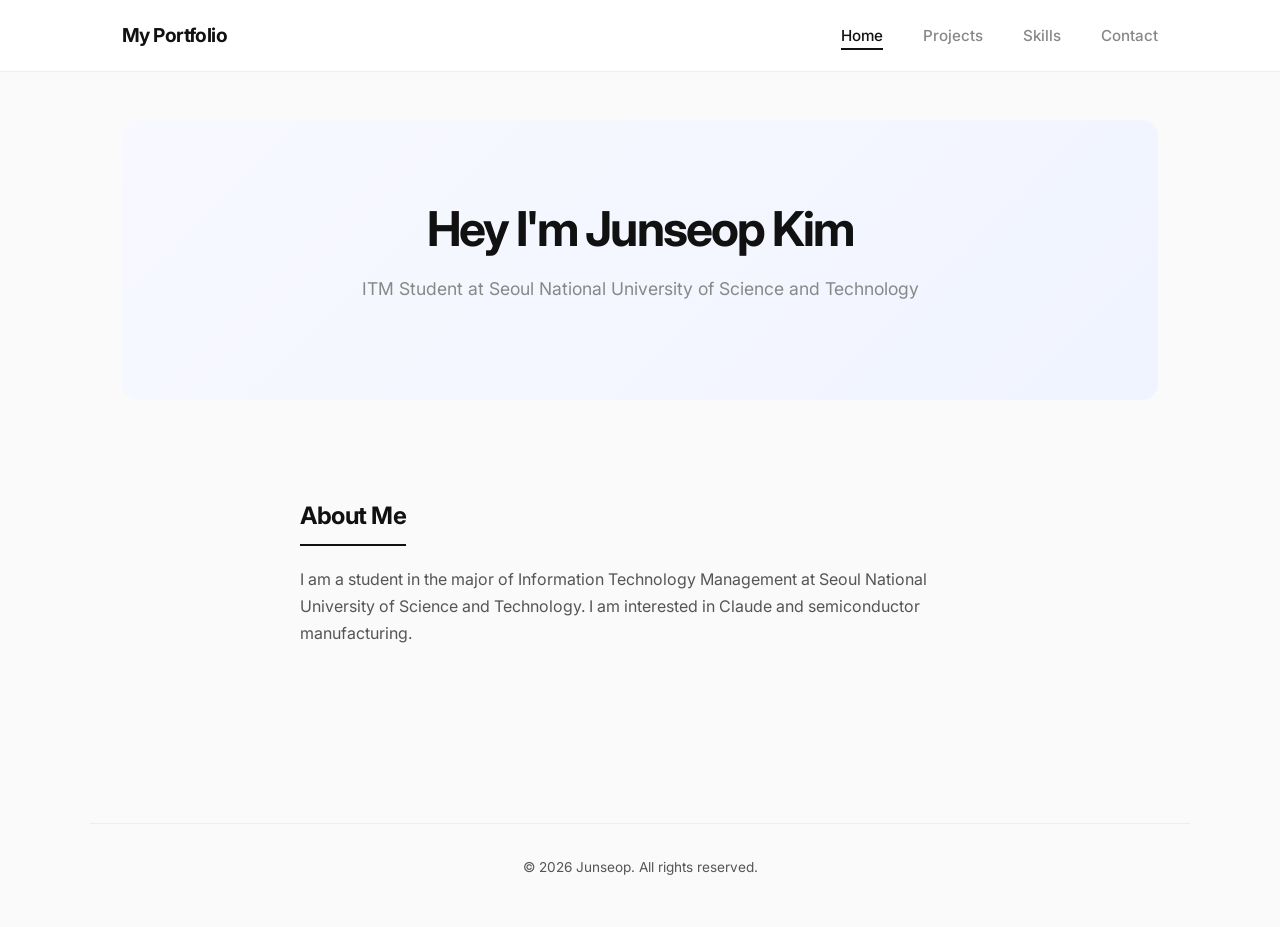
==== index.html @ d38631e8 "Initial commit: Base files carried over from Assignment 1 for Assignment 2 enhancements" ====
<!DOCTYPE html>
<html lang="en">

<head>
    <meta charset="UTF-8">
    <meta name="viewport" content="width=device-width, initial-scale=1.0">
    <title>Home | Portfolio</title>
    <link rel="preconnect" href="https://fonts.googleapis.com">
    <link href="https://fonts.googleapis.com/css2?family=Inter:wght@400;500;600;700&display=swap" rel="stylesheet">
    <link rel="stylesheet" href="css/style.css">
</head>

<body>

    <header>
        <div class="nav-container">
            <span class="logo">My Portfolio</span>
            <nav>
                <ul class="nav-list">
                    <li><a href="index.html" class="nav-link active">Home</a></li>
                    <li><a href="projects.html" class="nav-link">Projects</a></li>
                    <li><a href="skills.html" class="nav-link">Skills</a></li>
                    <li><a href="contact.html" class="nav-link">Contact</a></li>
                </ul>
            </nav>
        </div>
    </header>

    <main>
        <section class="hero">
            <h1>Hey I'm Junseop Kim</h1>
            <p class="hero-subtitle">ITM Student at Seoul National University of Science and Technology</p>
        </section>

        <section class="about">
            <h2>About Me</h2>
            <p>
                I am a student in the major of Information Technology Management
                at Seoul National University of Science and Technology.
                I am interested in Claude and semiconductor manufacturing.
            </p>
        </section>
    </main>

    <footer>
        <p>&copy; 2026 Junseop. All rights reserved.</p>
    </footer>

</body>

</html>
---- css/style.css ----
/* ===== RESET & BASE ===== */
* {
    box-sizing: border-box;
    margin: 0;
    padding: 0;
}

body {
    font-family: 'Inter', 'Segoe UI', sans-serif;
    font-size: 16px;
    color: #222222;
    background-color: #fafafa;
    line-height: 1.7;
}

a {
    text-decoration: none;
    color: inherit;
}

ul {
    list-style: none;
}

h1,
h2,
h3 {
    margin-bottom: 1rem;
    letter-spacing: -0.02em;
}

p {
    margin-bottom: 1rem;
    color: #555555;
}

/* ===== LAYOUT WRAPPER ===== */
.nav-container,
main,
footer {
    max-width: 1100px;
    margin: 0 auto;
    padding: 0 2rem;
}

main {
    padding-top: 3rem;
    padding-bottom: 5rem;
}

/* ===== HEADER & NAV ===== */
header {
    background-color: #ffffff;
    border-bottom: 1px solid #eeeeee;
    padding: 1.2rem 0;
    position: sticky;
    top: 0;
    z-index: 100;
}

.nav-container {
    display: flex;
    justify-content: space-between;
    align-items: center;
}

.logo {
    color: #111111;
    font-size: 1.2rem;
    font-weight: 700;
    letter-spacing: -0.03em;
}

.nav-list {
    display: flex;
    gap: 2.5rem;
}

.nav-link {
    color: #888888;
    font-size: 0.95rem;
    font-weight: 500;
    padding: 0.2rem 0;
    border-bottom: 2px solid transparent;
    transition: color 0.2s, border-color 0.2s;
}

.nav-link:hover {
    color: #111111;
}

.nav-link.active {
    color: #111111;
    border-bottom: 2px solid #111111;
}

/* ===== HOME ===== */
.hero {
    padding: 5rem 2rem;
    margin-bottom: 4rem;
    background: linear-gradient(135deg, #f8f9ff 0%, #f0f4ff 100%);
    border-radius: 16px;
    text-align: center;
}

.hero h1 {
    font-size: 3rem;
    font-weight: 700;
    color: #111111;
    letter-spacing: -0.04em;
    line-height: 1.2;
}

.hero-subtitle {
    font-size: 1.1rem;
    color: #888888;
    margin-top: 0.8rem;
    font-weight: 400;
}

.about {
    max-width: 680px;
    margin: 0 auto;
    padding: 2rem 0;
}

.about h2 {
    font-size: 1.5rem;
    color: #111111;
    padding-bottom: 0.5rem;
    border-bottom: 2px solid #111111;
    display: inline-block;
    margin-bottom: 1.2rem;
}

/* ===== SECTION TITLE ===== */
.projects h2,
.skills h2,
.contact h2 {
    font-size: 1.5rem;
    color: #111111;
    padding-bottom: 0.5rem;
    border-bottom: 2px solid #111111;
    display: inline-block;
    margin-bottom: 2rem;
}

/* ===== PROJECTS ===== */
.project-grid {
    display: flex;
    flex-wrap: wrap;
    gap: 1.5rem;
}

.project-card {
    flex: 1 1 250px;
    border: 1px solid #eeeeee;
    border-left: 4px solid #111111;
    border-radius: 8px;
    padding: 1.8rem;
    background-color: #ffffff;
    transition: transform 0.2s, box-shadow 0.2s;
}

.project-card:hover {
    transform: translateY(-4px);
    box-shadow: 0 8px 24px rgba(0, 0, 0, 0.08);
}

.project-card h3 {
    color: #111111;
    font-size: 1.1rem;
    font-weight: 600;
    margin-bottom: 0.5rem;
}

.project-card p {
    font-size: 0.95rem;
    color: #777777;
    margin-bottom: 0;
}

/* ===== SKILLS ===== */
.skills-grid {
    display: flex;
    flex-wrap: wrap;
    gap: 1.5rem;
}

.skill-category {
    flex: 1 1 200px;
    background-color: #ffffff;
    border: 1px solid #eeeeee;
    border-top: 4px solid #111111;
    border-radius: 8px;
    padding: 1.8rem;
}

.skill-category h3 {
    color: #111111;
    font-size: 1rem;
    font-weight: 600;
    margin-bottom: 1rem;
    text-transform: uppercase;
    letter-spacing: 0.05em;
    font-size: 0.85rem;
}

.skill-category ul {
    list-style: none;
    padding-left: 0;
}

.skill-category li {
    margin-bottom: 0.5rem;
    color: #555555;
    font-size: 0.95rem;
    padding-left: 1rem;
    position: relative;
}

.skill-category li::before {
    content: '—';
    position: absolute;
    left: 0;
    color: #bbbbbb;
}

/* ===== CONTACT ===== */
.contact-form {
    max-width: 560px;
}

.form-group {
    display: flex;
    flex-direction: column;
    margin-bottom: 1.5rem;
}

.form-group label {
    font-weight: 600;
    font-size: 0.9rem;
    margin-bottom: 0.4rem;
    color: #333333;
    text-transform: uppercase;
    letter-spacing: 0.05em;
}

.form-group input,
.form-group textarea {
    padding: 0.8rem 1rem;
    border: 1px solid #dddddd;
    border-radius: 8px;
    font-size: 1rem;
    font-family: inherit;
    background-color: #ffffff;
    color: #222222;
    transition: border-color 0.2s;
}

.form-group input:focus,
.form-group textarea:focus {
    outline: none;
    border-color: #111111;
}

button[type="submit"] {
    background-color: #111111;
    color: #ffffff;
    border: none;
    padding: 0.9rem 2.5rem;
    border-radius: 8px;
    font-size: 0.95rem;
    font-weight: 600;
    font-family: inherit;
    cursor: pointer;
    transition: background-color 0.2s, transform 0.1s;
    letter-spacing: 0.02em;
}

button[type="submit"]:hover {
    background-color: #333333;
    transform: translateY(-1px);
}

/* ===== FOOTER ===== */
footer {
    text-align: center;
    padding: 2rem;
    border-top: 1px solid #eeeeee;
    color: #aaaaaa;
    font-size: 0.85rem;
    margin-top: 3rem;
    background-color: #fafafa;
}

/* ===== RESPONSIVE — TABLET (481px ~ 768px) ===== */
@media (min-width: 481px) and (max-width: 768px) {

    .hero h1 {
        font-size: 2.2rem;
    }

    .project-card,
    .skill-category {
        flex: 1 1 45%;
    }
}

/* ===== RESPONSIVE — MOBILE (0px ~ 480px) ===== */
@media (max-width: 480px) {

    .nav-container {
        flex-direction: column;
        gap: 0.8rem;
        text-align: center;
    }

    .nav-list {
        flex-direction: column;
        gap: 0.5rem;
        align-items: center;
    }

    .hero {
        padding: 3rem 1rem;
    }

    .hero h1 {
        font-size: 1.8rem;
    }

    .hero-subtitle {
        font-size: 1rem;
    }

    .project-grid,
    .skills-grid {
        flex-direction: column;
    }

    .project-card,
    .skill-category {
        flex: 1 1 100%;
    }

    .contact-form {
        padding: 0;
    }
}
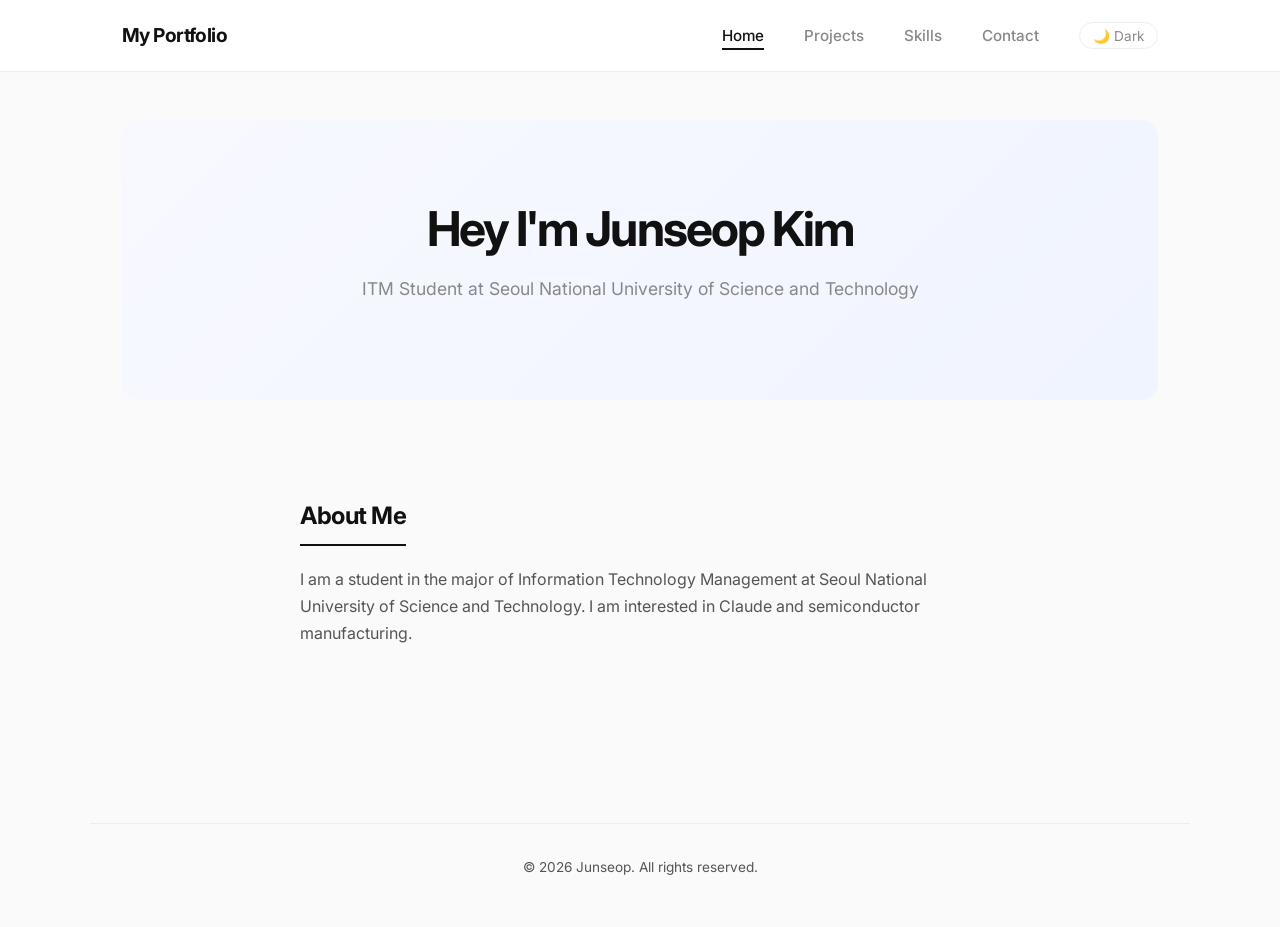
==== commit 0ad0a9ae: "feat: add theme switcher with localStorage persistence" ====
--- a/index.html
+++ b/index.html
@@ -21,6 +21,7 @@
                     <li><a href="projects.html" class="nav-link">Projects</a></li>
                     <li><a href="skills.html" class="nav-link">Skills</a></li>
                     <li><a href="contact.html" class="nav-link">Contact</a></li>
+                    <li><button class="theme-toggle" id="theme-toggle">🌙 Dark</button></li>
                 </ul>
             </nav>
         </div>
@@ -46,6 +47,7 @@
         <p>&copy; 2026 Junseop. All rights reserved.</p>
     </footer>
 
+    <script src="js/theme.js"></script>
 </body>
 
 </html>
--- a/css/style.css
+++ b/css/style.css
@@ -1,3 +1,43 @@
+/* ===== CSS CUSTOM PROPERTIES (THEME VARIABLES) ===== */
+/* :root applies to the entire document */
+/* Light theme is the default */
+:root {
+    --color-bg: #fafafa;
+    --color-surface: #ffffff;
+    --color-text-primary: #222222;
+    --color-text-secondary: #555555;
+    --color-text-muted: #777777;
+    --color-text-nav: #888888;
+    --color-border: #eeeeee;
+    --color-border-input: #dddddd;
+    --color-accent: #111111;
+    --color-accent-hover: #333333;
+    --color-hero-from: #f8f9ff;
+    --color-hero-to: #f0f4ff;
+    --color-label: #333333;
+    --color-footer-text: #aaaaaa;
+    --color-skill-label: #555555;
+}
+
+/* Dark theme — overrides variables when body has dark-theme class */
+body.dark-theme {
+    --color-bg: #121212;
+    --color-surface: #1e1e1e;
+    --color-text-primary: #f0f0f0;
+    --color-text-secondary: #bbbbbb;
+    --color-text-muted: #999999;
+    --color-text-nav: #aaaaaa;
+    --color-border: #333333;
+    --color-border-input: #444444;
+    --color-accent: #ffffff;
+    --color-accent-hover: #cccccc;
+    --color-hero-from: #1a1a2e;
+    --color-hero-to: #16213e;
+    --color-label: #cccccc;
+    --color-footer-text: #666666;
+    --color-skill-label: #aaaaaa;
+}
+
 /* ===== RESET & BASE ===== */
 * {
     box-sizing: border-box;
@@ -8,9 +48,10 @@
 body {
     font-family: 'Inter', 'Segoe UI', sans-serif;
     font-size: 16px;
-    color: #222222;
-    background-color: #fafafa;
+    color: var(--color-text-primary);
+    background-color: var(--color-bg);
     line-height: 1.7;
+    transition: background-color 0.3s, color 0.3s;
 }
 
 a {
@@ -31,7 +72,7 @@
 
 p {
     margin-bottom: 1rem;
-    color: #555555;
+    color: var(--color-text-secondary);
 }
 
 /* ===== LAYOUT WRAPPER ===== */
@@ -50,12 +91,13 @@
 
 /* ===== HEADER & NAV ===== */
 header {
-    background-color: #ffffff;
-    border-bottom: 1px solid #eeeeee;
+    background-color: var(--color-surface);
+    border-bottom: 1px solid var(--color-border);
     padding: 1.2rem 0;
     position: sticky;
     top: 0;
     z-index: 100;
+    transition: background-color 0.3s, border-color 0.3s;
 }
 
 .nav-container {
@@ -65,7 +107,7 @@
 }
 
 .logo {
-    color: #111111;
+    color: var(--color-accent);
     font-size: 1.2rem;
     font-weight: 700;
     letter-spacing: -0.03em;
@@ -74,10 +116,11 @@
 .nav-list {
     display: flex;
     gap: 2.5rem;
+    align-items: center;
 }
 
 .nav-link {
-    color: #888888;
+    color: var(--color-text-nav);
     font-size: 0.95rem;
     font-weight: 500;
     padding: 0.2rem 0;
@@ -86,34 +129,53 @@
 }
 
 .nav-link:hover {
-    color: #111111;
+    color: var(--color-accent);
 }
 
 .nav-link.active {
-    color: #111111;
-    border-bottom: 2px solid #111111;
+    color: var(--color-accent);
+    border-bottom: 2px solid var(--color-accent);
+}
+
+/* ===== THEME TOGGLE BUTTON ===== */
+.theme-toggle {
+    background: none;
+    border: 1px solid var(--color-border);
+    border-radius: 20px;
+    padding: 0.3rem 0.8rem;
+    cursor: pointer;
+    font-size: 0.85rem;
+    color: var(--color-text-nav);
+    font-family: inherit;
+    transition: all 0.2s;
+}
+
+.theme-toggle:hover {
+    border-color: var(--color-accent);
+    color: var(--color-accent);
 }
 
 /* ===== HOME ===== */
 .hero {
     padding: 5rem 2rem;
     margin-bottom: 4rem;
-    background: linear-gradient(135deg, #f8f9ff 0%, #f0f4ff 100%);
+    background: linear-gradient(135deg, var(--color-hero-from) 0%, var(--color-hero-to) 100%);
     border-radius: 16px;
     text-align: center;
+    transition: background 0.3s;
 }
 
 .hero h1 {
     font-size: 3rem;
     font-weight: 700;
-    color: #111111;
+    color: var(--color-accent);
     letter-spacing: -0.04em;
     line-height: 1.2;
 }
 
 .hero-subtitle {
     font-size: 1.1rem;
-    color: #888888;
+    color: var(--color-text-nav);
     margin-top: 0.8rem;
     font-weight: 400;
 }
@@ -126,9 +188,9 @@
 
 .about h2 {
     font-size: 1.5rem;
-    color: #111111;
+    color: var(--color-accent);
     padding-bottom: 0.5rem;
-    border-bottom: 2px solid #111111;
+    border-bottom: 2px solid var(--color-accent);
     display: inline-block;
     margin-bottom: 1.2rem;
 }
@@ -138,9 +200,9 @@
 .skills h2,
 .contact h2 {
     font-size: 1.5rem;
-    color: #111111;
+    color: var(--color-accent);
     padding-bottom: 0.5rem;
-    border-bottom: 2px solid #111111;
+    border-bottom: 2px solid var(--color-accent);
     display: inline-block;
     margin-bottom: 2rem;
 }
@@ -154,12 +216,12 @@
 
 .project-card {
     flex: 1 1 250px;
-    border: 1px solid #eeeeee;
-    border-left: 4px solid #111111;
+    border: 1px solid var(--color-border);
+    border-left: 4px solid var(--color-accent);
     border-radius: 8px;
     padding: 1.8rem;
-    background-color: #ffffff;
-    transition: transform 0.2s, box-shadow 0.2s;
+    background-color: var(--color-surface);
+    transition: transform 0.2s, box-shadow 0.2s, background-color 0.3s, border-color 0.3s;
 }
 
 .project-card:hover {
@@ -168,7 +230,7 @@
 }
 
 .project-card h3 {
-    color: #111111;
+    color: var(--color-accent);
     font-size: 1.1rem;
     font-weight: 600;
     margin-bottom: 0.5rem;
@@ -176,7 +238,7 @@
 
 .project-card p {
     font-size: 0.95rem;
-    color: #777777;
+    color: var(--color-text-muted);
     margin-bottom: 0;
 }
 
@@ -189,16 +251,16 @@
 
 .skill-category {
     flex: 1 1 200px;
-    background-color: #ffffff;
-    border: 1px solid #eeeeee;
-    border-top: 4px solid #111111;
+    background-color: var(--color-surface);
+    border: 1px solid var(--color-border);
+    border-top: 4px solid var(--color-accent);
     border-radius: 8px;
     padding: 1.8rem;
+    transition: background-color 0.3s, border-color 0.3s;
 }
 
 .skill-category h3 {
-    color: #111111;
-    font-size: 1rem;
+    color: var(--color-accent);
     font-weight: 600;
     margin-bottom: 1rem;
     text-transform: uppercase;
@@ -213,7 +275,7 @@
 
 .skill-category li {
     margin-bottom: 0.5rem;
-    color: #555555;
+    color: var(--color-skill-label);
     font-size: 0.95rem;
     padding-left: 1rem;
     position: relative;
@@ -223,7 +285,7 @@
     content: '—';
     position: absolute;
     left: 0;
-    color: #bbbbbb;
+    color: var(--color-border);
 }
 
 /* ===== CONTACT ===== */
@@ -241,7 +303,7 @@
     font-weight: 600;
     font-size: 0.9rem;
     margin-bottom: 0.4rem;
-    color: #333333;
+    color: var(--color-label);
     text-transform: uppercase;
     letter-spacing: 0.05em;
 }
@@ -249,24 +311,24 @@
 .form-group input,
 .form-group textarea {
     padding: 0.8rem 1rem;
-    border: 1px solid #dddddd;
+    border: 1px solid var(--color-border-input);
     border-radius: 8px;
     font-size: 1rem;
     font-family: inherit;
-    background-color: #ffffff;
-    color: #222222;
-    transition: border-color 0.2s;
+    background-color: var(--color-surface);
+    color: var(--color-text-primary);
+    transition: border-color 0.2s, background-color 0.3s, color 0.3s;
 }
 
 .form-group input:focus,
 .form-group textarea:focus {
     outline: none;
-    border-color: #111111;
+    border-color: var(--color-accent);
 }
 
 button[type="submit"] {
-    background-color: #111111;
-    color: #ffffff;
+    background-color: var(--color-accent);
+    color: var(--color-bg);
     border: none;
     padding: 0.9rem 2.5rem;
     border-radius: 8px;
@@ -279,7 +341,7 @@
 }
 
 button[type="submit"]:hover {
-    background-color: #333333;
+    background-color: var(--color-accent-hover);
     transform: translateY(-1px);
 }
 
@@ -287,11 +349,12 @@
 footer {
     text-align: center;
     padding: 2rem;
-    border-top: 1px solid #eeeeee;
-    color: #aaaaaa;
+    border-top: 1px solid var(--color-border);
+    color: var(--color-footer-text);
     font-size: 0.85rem;
     margin-top: 3rem;
-    background-color: #fafafa;
+    background-color: var(--color-bg);
+    transition: background-color 0.3s, border-color 0.3s;
 }
 
 /* ===== RESPONSIVE — TABLET (481px ~ 768px) ===== */
@@ -347,4 +410,4 @@
     .contact-form {
         padding: 0;
     }
-}+}
